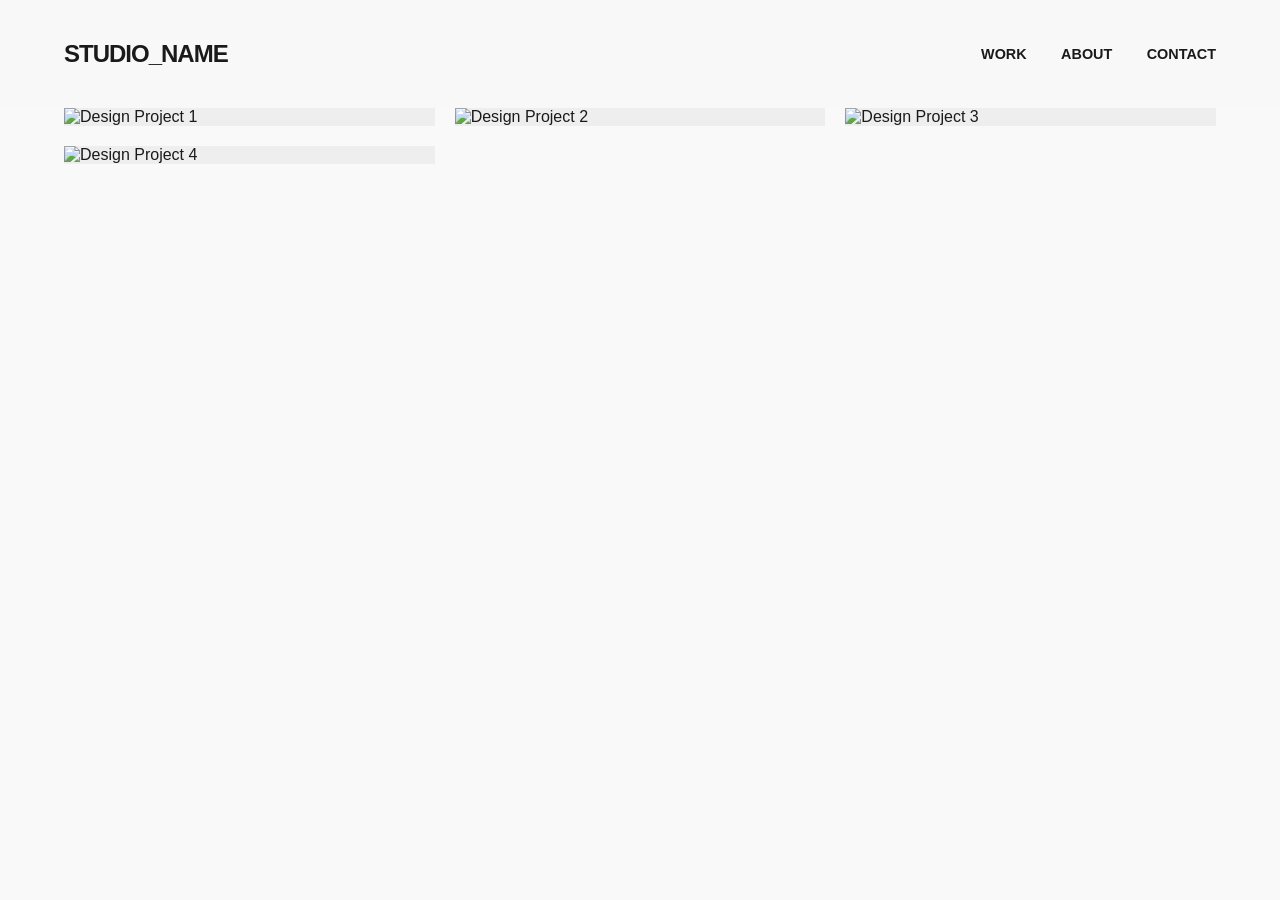
==== index.html @ 130eb676 "Update index.html" ====
<!DOCTYPE html>
<html lang="en">
<head>
    <meta charset="UTF-8">
    <meta name="viewport" content="width=device-width, initial-scale=1.0">
    <title>Graphic Design Portfolio</title>
    <link rel="stylesheet" href="style.css">
</head>
<body>

    <header>
        <div class="logo">STUDIO_NAME</div>
        <nav>
            <a href="#">Work</a>
            <a href="#">About</a>
            <a href="#">Contact</a>
        </nav>
    </header>

    <main class="gallery">
        <div class="gallery-item">
            <img src="https://upload.wikimedia.org/wikipedia/commons/thumb/2/23/Eugene_Delacroix_-_Horse_Frightened_by_Lightning_-_Google_Art_Project.jpg/500px-Eugene_Delacroix_-_Horse_Frightened_by_Lightning_-_Google_Art_Project.jpg" alt="Design Project 1">
            <div class="overlay">
                <span>Branding / 2026</span>
            </div>
        </div>

        <div class="gallery-item">
            <img src="file:///C:/Users/Tardos/Pictures/dffghjk.png" alt="Design Project 2">
            <div class="overlay">
                <span>Typography / 2026</span>
            </div>
        </div>

        <div class="gallery-item">
            <img src="https://picsum.photos/1000/800?random=3" alt="Design Project 3">
            <div class="overlay">
                <span>Poster Art</span>
            </div>
        </div>
        
        <div class="gallery-item">
            <img src="https://picsum.photos/800/1200?random=4" alt="Design Project 4">
            <div class="overlay">
                <span>UI/UX Design</span>
            </div>
        </div>
    </main>

</body>
</html>
---- style.css ----
/* Basic Reset */
* {
    margin: 0;
    padding: 0;
    box-sizing: border-box;
}

body {
    font-family: 'Helvetica Neue', Helvetica, Arial, sans-serif;
    background-color: #f9f9f9;
    color: #1a1a1a;
}

/* Header Styles */
header {
    display: flex;
    justify-content: space-between;
    align-items: center;
    padding: 40px 5%;
    position: sticky;
    top: 0;
    background: rgba(249, 249, 249, 0.9);
    z-index: 100;
}

.logo {
    font-weight: 900;
    font-size: 1.5rem;
    letter-spacing: -1px;
}

nav a {
    text-decoration: none;
    color: #1a1a1a;
    margin-left: 30px;
    font-size: 0.9rem;
    text-transform: uppercase;
    font-weight: 600;
}

/* Gallery Grid */
.gallery {
    display: grid;
    grid-template-columns: repeat(auto-fit, minmax(350px, 1fr));
    gap: 20px;
    padding: 0 5% 50px 5%;
}

.gallery-item {
    position: relative;
    overflow: hidden;
    background-color: #eee;
    cursor: pointer;
}

.gallery-item img {
    width: 100%;
    height: auto;
    display: block;
    transition: transform 0.6s cubic-bezier(0.16, 1, 0.3, 1);
}

/* Hover Effects */
.gallery-item:hover img {
    transform: scale(1.05);
}

.overlay {
    position: absolute;
    top: 0;
    left: 0;
    width: 100%;
    height: 100%;
    background: rgba(0,0,0,0.4);
    display: flex;
    align-items: center;
    justify-content: center;
    opacity: 0;
    transition: opacity 0.3s ease;
}

.gallery-item:hover .overlay {
    opacity: 1;
}

.overlay span {
    color: white;
    font-weight: 600;
    border: 1px solid white;
    padding: 10px 20px;
}

/* Responsive Tweak */
@media (max-width: 768px) {
    header {
        flex-direction: column;
        gap: 20px;
    }
}
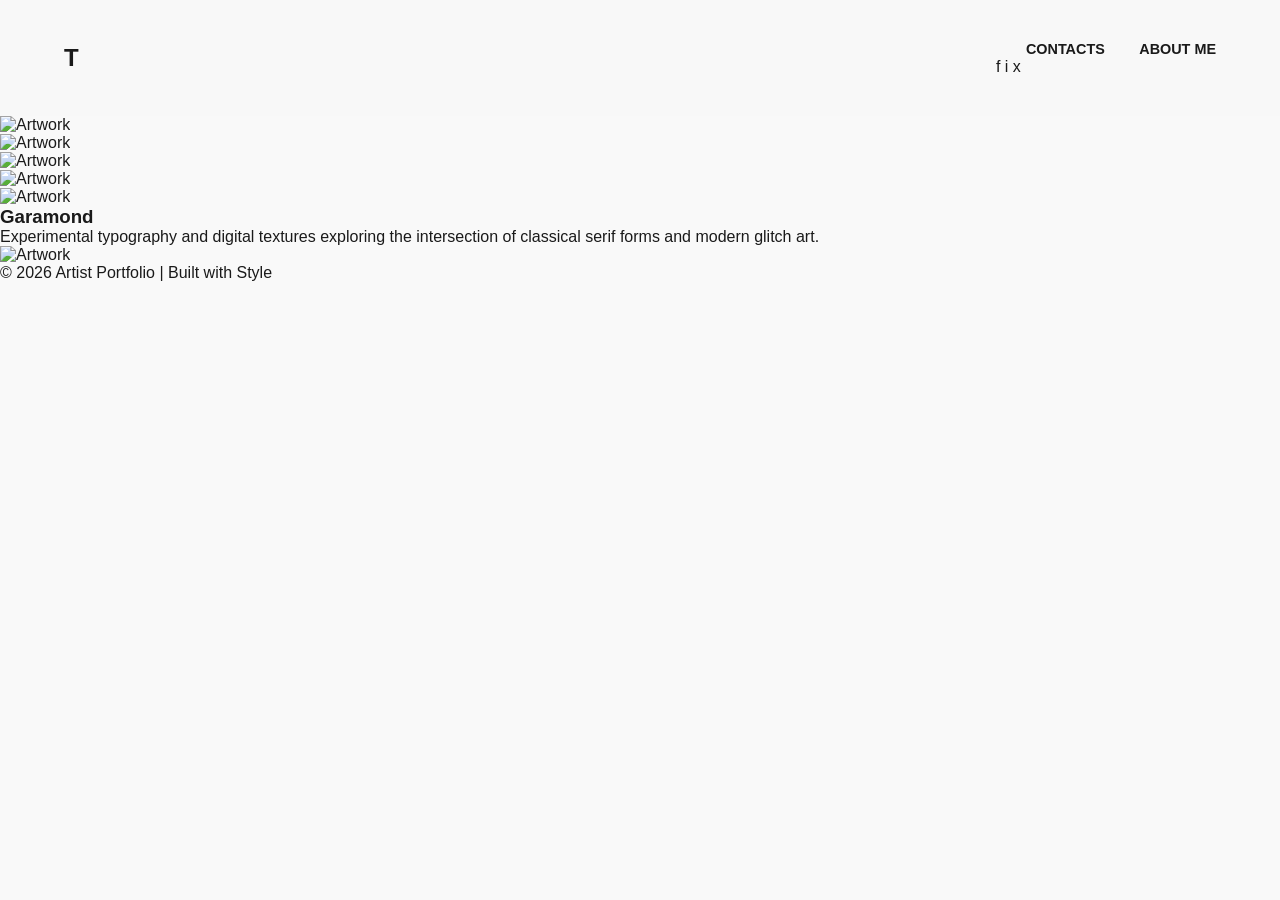
==== commit 7eea5a27: "Update index.html" ====
--- a/index.html
+++ b/index.html
@@ -3,49 +3,56 @@
 <head>
     <meta charset="UTF-8">
     <meta name="viewport" content="width=device-width, initial-scale=1.0">
-    <title>Graphic Design Portfolio</title>
+    <title>Artist Gallery</title>
     <link rel="stylesheet" href="style.css">
 </head>
 <body>
 
-    <header>
-        <div class="logo">STUDIO_NAME</div>
-        <nav>
-            <a href="#">Work</a>
-            <a href="#">About</a>
-            <a href="#">Contact</a>
+    <header class="site-header">
+        <div class="logo">T</div>
+        <nav class="nav-links">
+            <a href="#">Contacts</a>
+            <a href="#">About Me</a>
+            <div class="social-icons">
+                <span>f</span>
+                <span>i</span>
+                <span>x</span>
+            </div>
         </nav>
     </header>
 
-    <main class="gallery">
-        <div class="gallery-item">
-            <img src="https://upload.wikimedia.org/wikipedia/commons/thumb/2/23/Eugene_Delacroix_-_Horse_Frightened_by_Lightning_-_Google_Art_Project.jpg/500px-Eugene_Delacroix_-_Horse_Frightened_by_Lightning_-_Google_Art_Project.jpg" alt="Design Project 1">
-            <div class="overlay">
-                <span>Branding / 2026</span>
+    <main class="gallery-grid">
+        <div class="grid-item large clickable">
+            <img src="https://picsum.photos/800/800?random=1" alt="Artwork">
+        </div>
+
+        <div class="sub-grid">
+            <div class="grid-item clickable">
+                <img src="https://picsum.photos/400/500?random=2" alt="Artwork">
+            </div>
+            <div class="grid-item clickable">
+                <img src="https://picsum.photos/400/500?random=3" alt="Artwork">
+            </div>
+            <div class="grid-item clickable">
+                <img src="https://picsum.photos/400/500?random=4" alt="Artwork">
             </div>
         </div>
 
-        <div class="gallery-item">
-            <img src="file:///C:/Users/Tardos/Pictures/dffghjk.png" alt="Design Project 2">
-            <div class="overlay">
-                <span>Typography / 2026</span>
-            </div>
+        <div class="grid-item medium clickable">
+            <img src="https://picsum.photos/600/400?random=5" alt="Artwork">
         </div>
-
-        <div class="gallery-item">
-            <img src="https://picsum.photos/1000/800?random=3" alt="Design Project 3">
-            <div class="overlay">
-                <span>Poster Art</span>
-            </div>
+        <div class="grid-item text-block">
+            <h3>Garamond</h3>
+            <p>Experimental typography and digital textures exploring the intersection of classical serif forms and modern glitch art.</p>
         </div>
-        
-        <div class="gallery-item">
-            <img src="https://picsum.photos/800/1200?random=4" alt="Design Project 4">
-            <div class="overlay">
-                <span>UI/UX Design</span>
-            </div>
+        <div class="grid-item pattern-block clickable">
+            <img src="https://picsum.photos/400/400?random=6" alt="Artwork">
         </div>
     </main>
 
+    <footer class="site-footer">
+        <p>&copy; 2026 Artist Portfolio | Built with Style</p>
+    </footer>
+
 </body>
 </html>
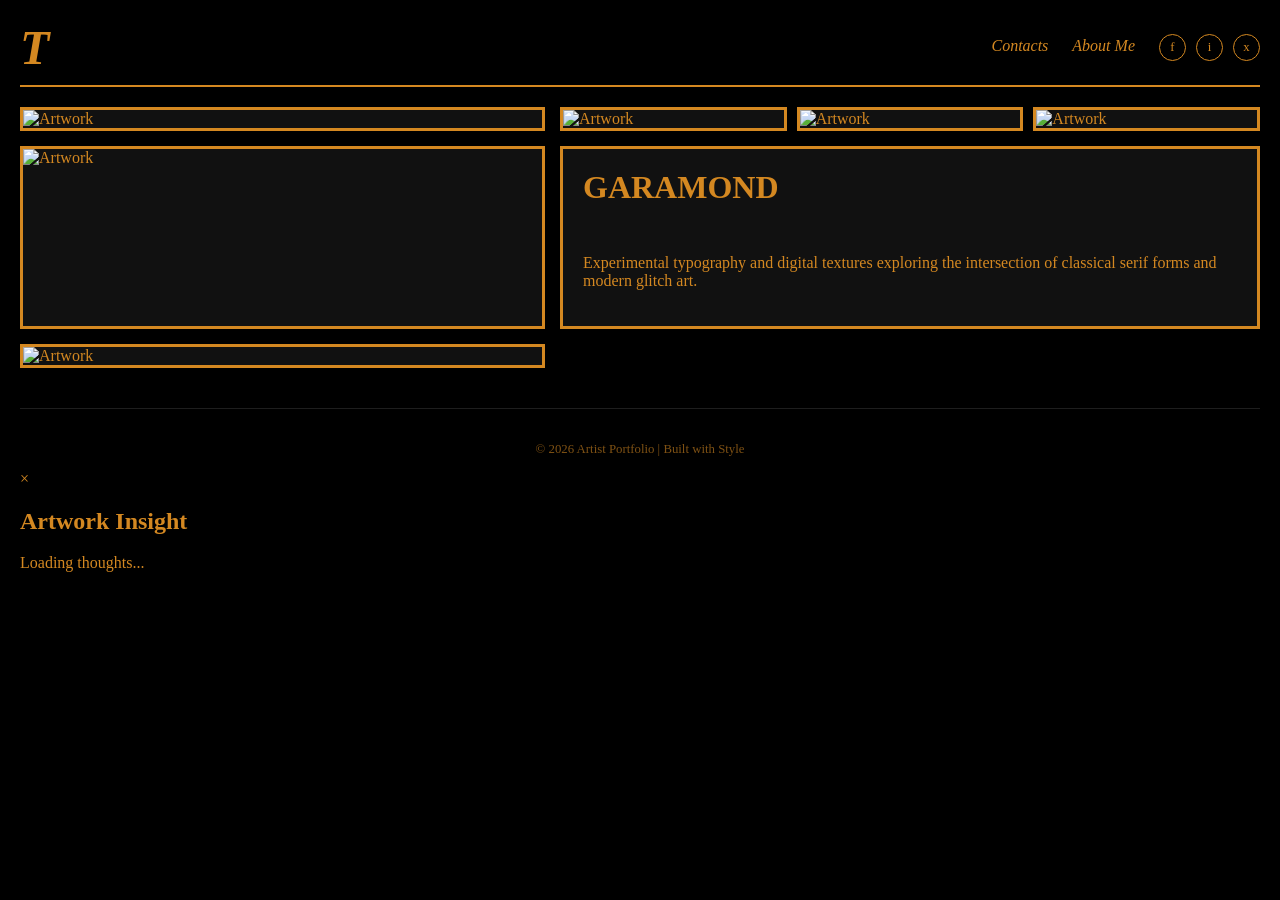
==== commit ca4340cd: "Update index.html" ====
--- a/index.html
+++ b/index.html
@@ -53,6 +53,13 @@
     <footer class="site-footer">
         <p>&copy; 2026 Artist Portfolio | Built with Style</p>
     </footer>
-
+<!-- Modal Structure -->
+<div id="artModal" class="modal">
+    <div class="modal-content">
+        <span class="close-button">&times;</span>
+        <h2 id="modal-title">Artwork Insight</h2>
+        <p id="dynamic-text">Loading thoughts...</p>
+    </div>
+</div>
 </body>
 </html>
--- a/style.css
+++ b/style.css
@@ -1,99 +1,120 @@
-/* Basic Reset */
-* {
+/* General Styles */
+body {
+    background-color: #000000;
+    color: #D48821; /* Gold/Orange accent */
+    font-family: 'Georgia', serif;
     margin: 0;
-    padding: 0;
-    box-sizing: border-box;
+    padding: 20px;
 }
 
-body {
-    font-family: 'Helvetica Neue', Helvetica, Arial, sans-serif;
-    background-color: #f9f9f9;
-    color: #1a1a1a;
-}
-
-/* Header Styles */
-header {
+/* Header */
+.site-header {
     display: flex;
     justify-content: space-between;
     align-items: center;
-    padding: 40px 5%;
-    position: sticky;
-    top: 0;
-    background: rgba(249, 249, 249, 0.9);
-    z-index: 100;
+    border-bottom: 2px solid #D48821;
+    padding-bottom: 10px;
+    margin-bottom: 20px;
 }
 
 .logo {
-    font-weight: 900;
-    font-size: 1.5rem;
-    letter-spacing: -1px;
+    font-size: 3rem;
+    font-weight: bold;
+    font-style: italic;
 }
 
-nav a {
+.nav-links a {
+    color: #D48821;
     text-decoration: none;
-    color: #1a1a1a;
-    margin-left: 30px;
-    font-size: 0.9rem;
-    text-transform: uppercase;
-    font-weight: 600;
+    margin-left: 20px;
+    font-style: italic;
+}
+
+.social-icons {
+    display: inline-flex;
+    gap: 10px;
+    margin-left: 20px;
+}
+
+.social-icons span {
+    border: 1px solid #D48821;
+    border-radius: 50%;
+    width: 25px;
+    height: 25px;
+    display: flex;
+    align-items: center;
+    justify-content: center;
+    font-size: 0.8rem;
 }
 
 /* Gallery Grid */
-.gallery {
+.gallery-grid {
     display: grid;
-    grid-template-columns: repeat(auto-fit, minmax(350px, 1fr));
-    gap: 20px;
-    padding: 0 5% 50px 5%;
+    grid-template-columns: 1.5fr 2fr;
+    grid-template-rows: auto auto;
+    gap: 15px;
 }
 
-.gallery-item {
+.sub-grid {
+    display: grid;
+    grid-template-columns: repeat(3, 1fr);
+    gap: 10px;
+}
+
+.grid-item {
+    border: 3px solid #D48821;
+    overflow: hidden;
     position: relative;
-    overflow: hidden;
-    background-color: #eee;
+    background-color: #111;
+}
+
+.grid-item img {
+    width: 100%;
+    height: 100%;
+    object-fit: cover;
+    display: block;
+    transition: transform 0.3s ease;
+}
+
+.clickable:hover img {
+    transform: scale(1.05);
     cursor: pointer;
 }
 
-.gallery-item img {
-    width: 100%;
-    height: auto;
-    display: block;
-    transition: transform 0.6s cubic-bezier(0.16, 1, 0.3, 1);
+/* Special Layout Blocks */
+.large {
+    grid-row: span 1;
 }
 
-/* Hover Effects */
-.gallery-item:hover img {
-    transform: scale(1.05);
+.text-block {
+    padding: 20px;
+    display: flex;
+    flex-direction: column;
+    justify-content: center;
 }
 
-.overlay {
-    position: absolute;
-    top: 0;
-    left: 0;
-    width: 100%;
-    height: 100%;
-    background: rgba(0,0,0,0.4);
-    display: flex;
-    align-items: center;
-    justify-content: center;
-    opacity: 0;
-    transition: opacity 0.3s ease;
+.text-block h3 {
+    font-size: 2rem;
+    margin-top: 0;
+    text-transform: uppercase;
 }
 
-.gallery-item:hover .overlay {
-    opacity: 1;
+/* Footer */
+.site-footer {
+    margin-top: 40px;
+    text-align: center;
+    font-size: 0.8rem;
+    border-top: 1px solid #333;
+    padding-top: 20px;
+    opacity: 0.6;
 }
 
-.overlay span {
-    color: white;
-    font-weight: 600;
-    border: 1px solid white;
-    padding: 10px 20px;
-}
-
-/* Responsive Tweak */
-@media (max-width: 768px) {
-    header {
-        flex-direction: column;
-        gap: 20px;
+/* Mobile Responsive */
+@media (max-width: 900px) {
+    .gallery-grid {
+        grid-template-columns: 1fr;
+    }
+    .sub-grid {
+        grid-template-columns: 1fr 1fr;
     }
 }
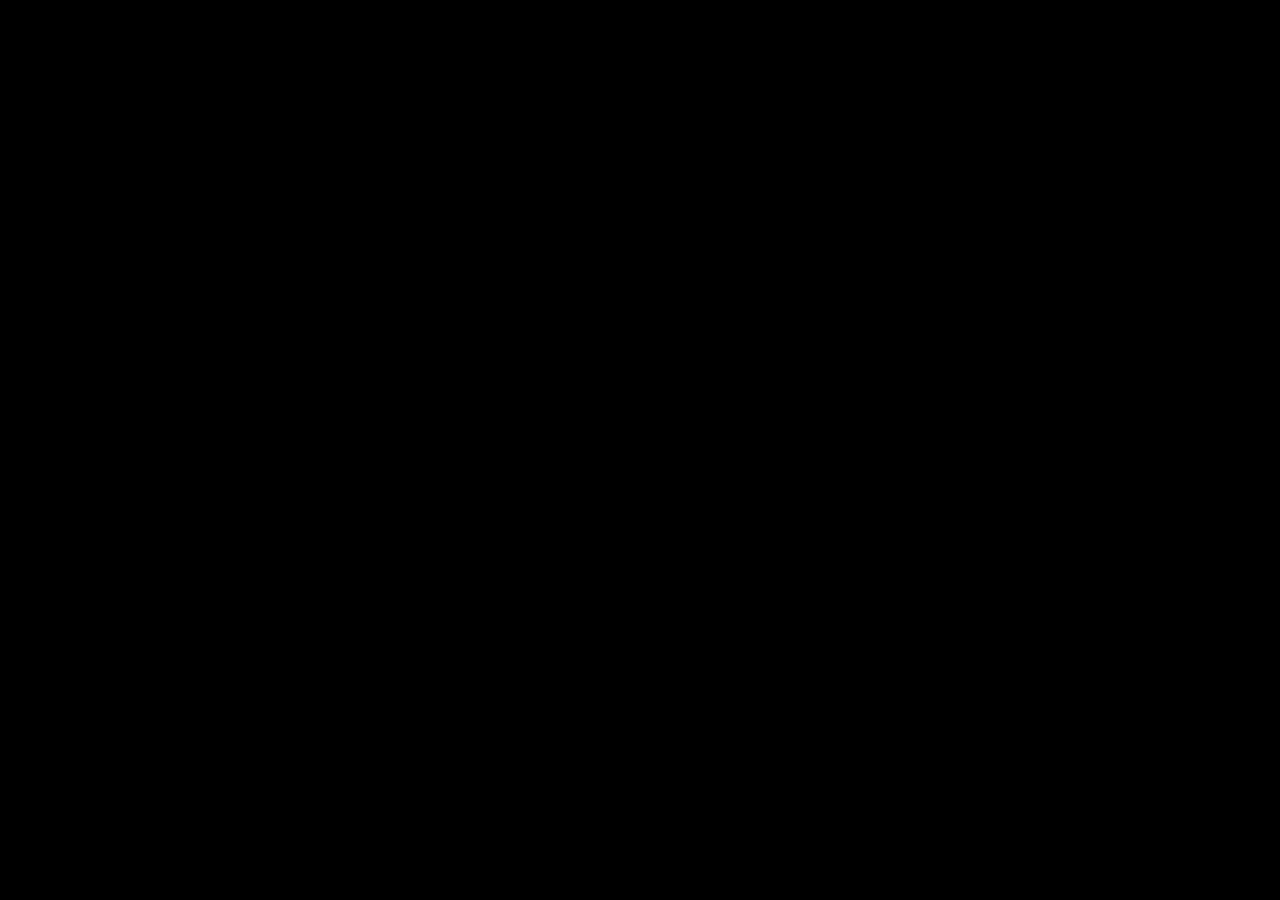
==== commit 4afc7e8b: "Update index.html" ====
--- a/index.html
+++ b/index.html
@@ -6,6 +6,7 @@
     <title>Artist Gallery</title>
     <link rel="stylesheet" href="style.css">
 </head>
+    <script>
 <body>
 
     <header class="site-header">
--- a/style.css
+++ b/style.css
@@ -108,6 +108,45 @@
     padding-top: 20px;
     opacity: 0.6;
 }
+/* Modal Background */
+.modal {
+    display: none; /* Hidden by default */
+    position: fixed;
+    z-index: 1000;
+    left: 0;
+    top: 0;
+    width: 100%;
+    height: 100%;
+    background-color: rgba(0, 0, 0, 0.8);
+    backdrop-filter: blur(5px);
+}
+
+/* Modal Box */
+.modal-content {
+    background-color: #fff;
+    margin: 15% auto;
+    padding: 40px;
+    width: 80%;
+    max-width: 500px;
+    text-align: center;
+    border-radius: 8px;
+    position: relative;
+}
+
+.close-button {
+    position: absolute;
+    right: 20px;
+    top: 10px;
+    font-size: 28px;
+    cursor: pointer;
+}
+
+#dynamic-text {
+    font-style: italic;
+    color: #555;
+    min-height: 50px;
+    margin-top: 20px;
+}
 
 /* Mobile Responsive */
 @media (max-width: 900px) {
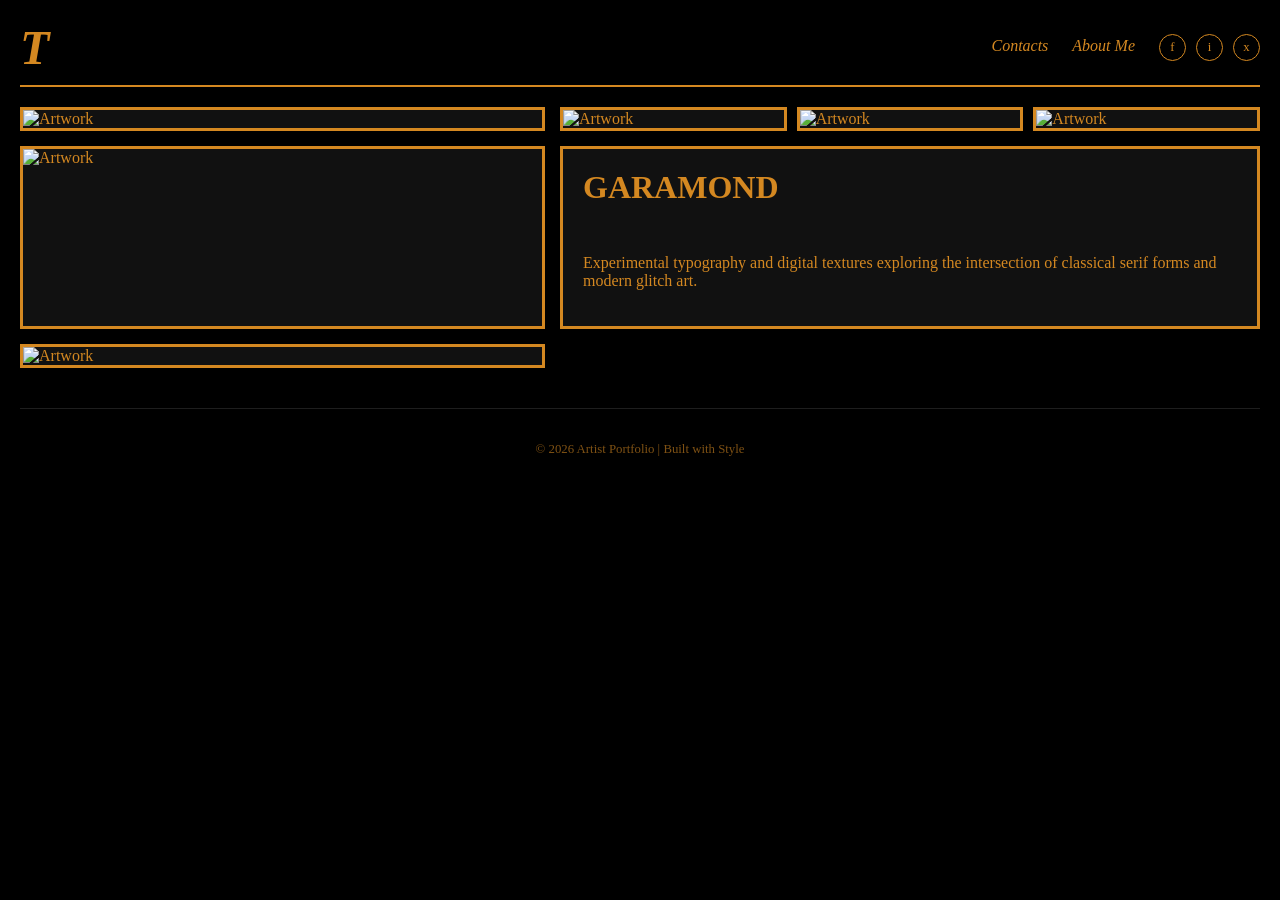
==== commit 3896d9b1: "Update index.html" ====
--- a/index.html
+++ b/index.html
@@ -6,7 +6,7 @@
     <title>Artist Gallery</title>
     <link rel="stylesheet" href="style.css">
 </head>
-    <script>
+    <script src="script.js"></script>
 <body>
 
     <header class="site-header">
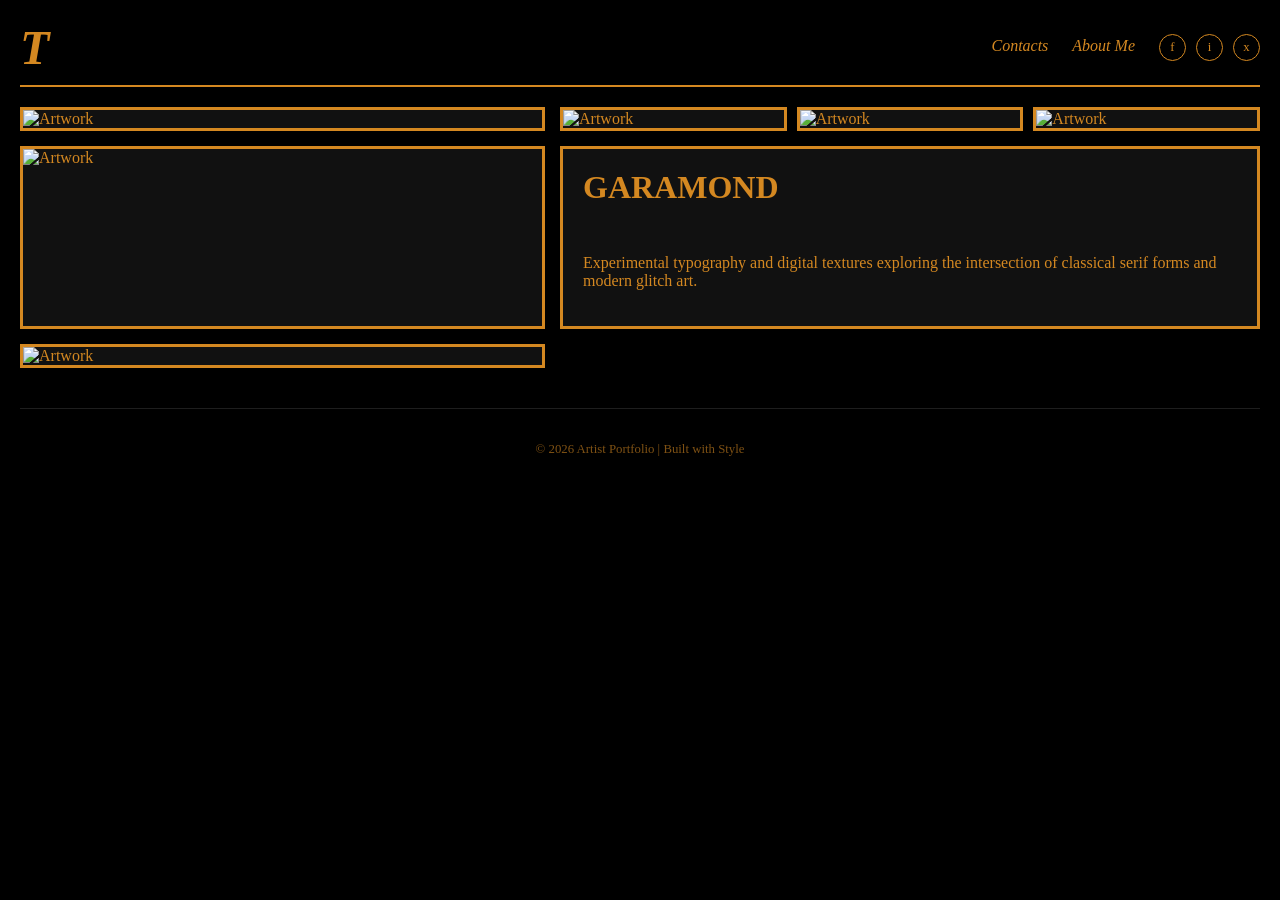
==== commit c0a3e845: "Update index.html" ====
--- a/index.html
+++ b/index.html
@@ -54,7 +54,6 @@
     <footer class="site-footer">
         <p>&copy; 2026 Artist Portfolio | Built with Style</p>
     </footer>
-<!-- Modal Structure -->
 <div id="artModal" class="modal">
     <div class="modal-content">
         <span class="close-button">&times;</span>
